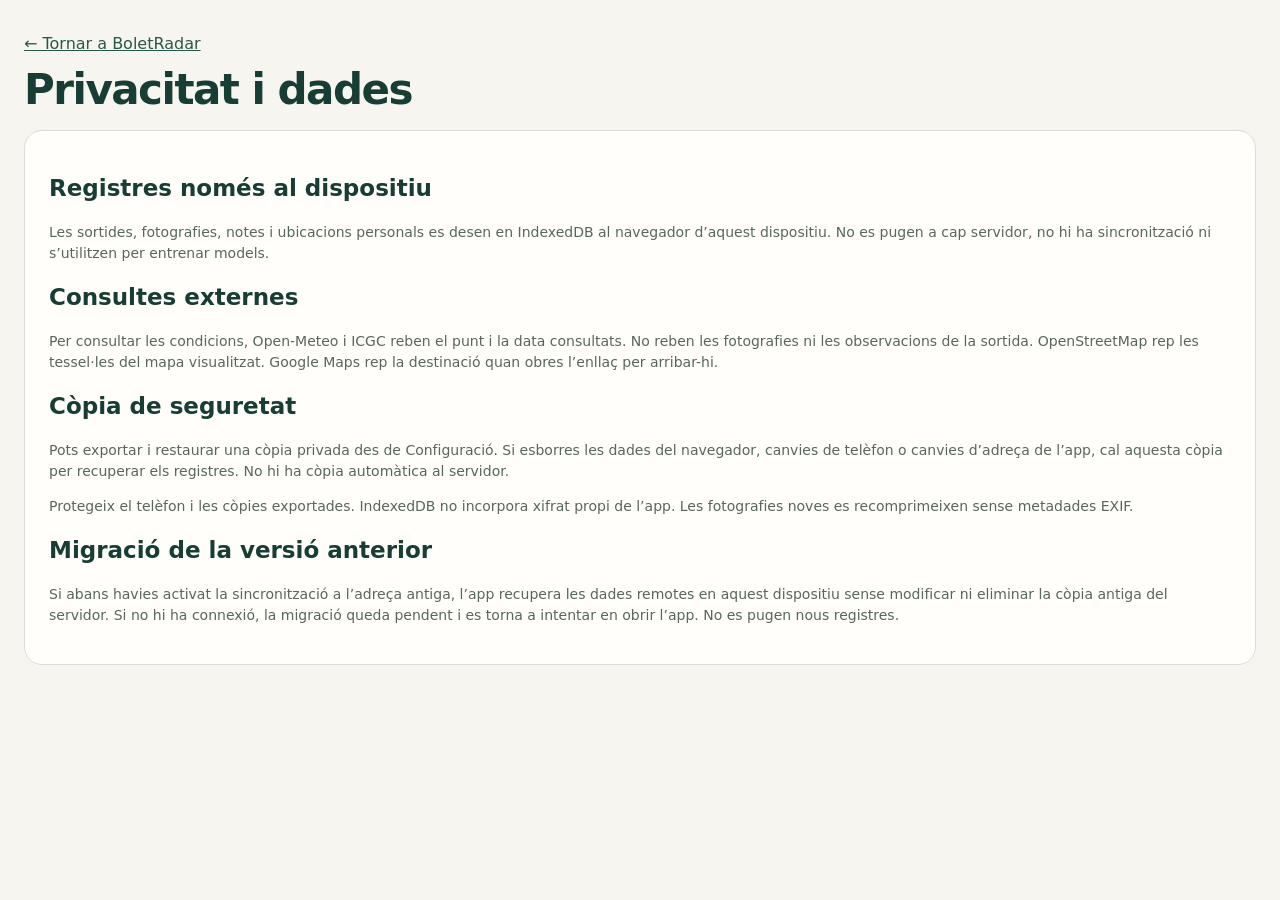
==== privacy.html @ 0cb2d66a "Publish installable BoletRadar with device-only records" ====
<!doctype html><html lang="ca"><head><meta charset="utf-8"><meta name="viewport" content="width=device-width,initial-scale=1"><title>Privacitat · BoletRadar</title><link rel="stylesheet" href="./styles.css"></head><body><main><a href="./">← Tornar a BoletRadar</a><h1>Privacitat i dades</h1><div class="card"><h2>Registres només al dispositiu</h2><p>Les sortides, fotografies, notes i ubicacions personals es desen en IndexedDB al navegador d’aquest dispositiu. No es pugen a cap servidor, no hi ha sincronització ni s’utilitzen per entrenar models.</p><h2>Consultes externes</h2><p>Per consultar les condicions, Open-Meteo i ICGC reben el punt i la data consultats. No reben les fotografies ni les observacions de la sortida. OpenStreetMap rep les tessel·les del mapa visualitzat. Google Maps rep la destinació quan obres l’enllaç per arribar-hi.</p><h2>Còpia de seguretat</h2><p>Pots exportar i restaurar una còpia privada des de Configuració. Si esborres les dades del navegador, canvies de telèfon o canvies d’adreça de l’app, cal aquesta còpia per recuperar els registres. No hi ha còpia automàtica al servidor.</p><p>Protegeix el telèfon i les còpies exportades. IndexedDB no incorpora xifrat propi de l’app. Les fotografies noves es recomprimeixen sense metadades EXIF.</p><h2>Migració de la versió anterior</h2><p>Si abans havies activat la sincronització a l’adreça antiga, l’app recupera les dades remotes en aquest dispositiu sense modificar ni eliminar la còpia antiga del servidor. Si no hi ha connexió, la migració queda pendent i es torna a intentar en obrir l’app. No es pugen nous registres.</p></div></main></body></html>
---- styles.css ----
:root{--bg:#f6f5ef;--surface:#fffefa;--ink:#183d34;--muted:#58665d;--line:#d9dfd5;--green:#285848;--accent:#ba5e32;--radius:18px}*{box-sizing:border-box}body{margin:0;background:var(--bg);color:var(--ink);font:16px/1.5 system-ui,sans-serif}header{display:flex;justify-content:space-between;align-items:center;padding:20px max(20px,calc((100vw - 1280px)/2));background:var(--ink);color:white;gap:12px}.brand{display:flex;align-items:center;gap:12px;color:inherit;text-decoration:none;font-size:23px;font-weight:750;letter-spacing:-.7px}.brand small{display:block;font-size:10px;letter-spacing:2px;font-weight:500;opacity:.8}.header-actions{display:flex;gap:12px;align-items:center}.badge{font-size:12px;border:1px solid currentColor;border-radius:30px;padding:6px 12px;white-space:nowrap}nav{display:flex;gap:6px;overflow:auto;padding:12px 20px;border-bottom:1px solid var(--line);background:var(--surface);position:sticky;top:0;z-index:800}nav button{white-space:nowrap;border:0;background:transparent;font-size:14px}nav button[aria-pressed=true]{background:var(--ink);color:white}button,input,select,textarea{font:inherit}button{padding:11px 17px;border:1px solid var(--line);border-radius:10px;background:var(--surface);color:var(--ink);cursor:pointer;min-height:44px}button.primary{background:var(--green);color:white;border-color:var(--green)}button.danger{color:#9b3127}button:disabled{opacity:.6;cursor:wait}button:hover{filter:brightness(.96)}button:focus-visible,a:focus-visible,input:focus-visible,select:focus-visible,textarea:focus-visible{outline:3px solid #ac6a32;outline-offset:3px}main{max-width:1280px;margin:auto;padding:32px 24px}h1{font-size:clamp(27px,4vw,42px);line-height:1.15;letter-spacing:-1.5px;margin:10px 0 16px}h2{font-size:23px;line-height:1.25}h3{margin-bottom:6px}p{color:var(--muted)}.eyebrow{font-size:11px;letter-spacing:2px;font-weight:750;color:var(--accent)}.section-heading{display:flex;align-items:center;justify-content:space-between;gap:20px;margin-bottom:22px}.toolbar{display:flex;flex-wrap:wrap;align-items:end;gap:12px;margin:20px 0}.toolbar label{flex:1;min-width:130px}label{display:flex;flex-direction:column;gap:6px;font-size:14px;font-weight:550}input,select,textarea{width:100%;border:1px solid var(--line);background:white;color:var(--ink);border-radius:9px;padding:11px;min-height:44px}textarea{resize:vertical}.map-layout{display:grid;grid-template-columns:minmax(0,1fr) 330px;gap:22px}#map{height:570px;border-radius:var(--radius);background:#e5e9df;border:1px solid var(--line);z-index:0}.card{background:var(--surface);padding:24px;border:1px solid var(--line);border-radius:var(--radius);min-width:0}.card p{font-size:14px}.cards{display:grid;grid-template-columns:repeat(auto-fit,minmax(min(100%,300px),1fr));gap:18px;margin:20px 0}.score{display:flex;align-items:baseline;gap:8px;font-size:44px;font-weight:750;color:var(--green)}.score small{font-size:13px;font-weight:400}.metrics{display:grid;grid-template-columns:1fr 1fr;gap:12px;margin:20px 0}.metrics div{border-top:1px solid var(--line);padding-top:10px}.metrics strong{display:block;font-size:20px}.metrics span,.subtle{font-size:12px;color:var(--muted)}.legend{display:flex;align-items:center;flex-wrap:wrap;gap:8px;margin-top:14px;font-size:12px}.swatch{width:18px;height:12px;border-radius:3px;display:inline-block}.low{background:#bd704b}.mid{background:#bea352}.high{background:#36785a}.missing{background:#87918a}.form-grid{display:grid;grid-template-columns:1fr 1fr;gap:16px}fieldset{margin:24px 0;border:1px solid var(--line);border-radius:12px;padding:18px}legend{font-weight:650}form>label,form>details{margin:20px 0}.check{display:flex;flex-direction:row;align-items:flex-start;font-weight:400}.check input{width:20px;min-height:20px;accent-color:var(--green);flex-shrink:0}.check{gap:12px}summary{cursor:pointer;padding:10px 0}details .form-grid{margin:14px 0}#photo-previews{display:flex;flex-wrap:wrap;gap:10px}#photo-previews img,.trip-photo{max-width:110px;height:90px;object-fit:cover;border-radius:8px}#notice{padding:12px 18px;background:#efe6d2;border-radius:10px;color:var(--ink)}.result-tag{font-size:13px;padding:5px 9px;border-radius:7px;background:#e8efe5;display:inline-block;margin:4px}.plot{width:100%;height:auto;max-height:240px}.plot text{font-size:12px;fill:var(--muted)}.trip-location{word-break:break-word}footer{max-width:1280px;margin:auto;padding:20px 24px 40px;font-size:12px;color:var(--muted)}a{color:var(--green)}dialog{max-width:540px;width:92vw;border:1px solid var(--line);border-radius:18px;padding:24px;color:var(--ink)}dialog::backdrop{background:#102e2abb}[hidden]{display:none!important}.leaflet-container{font-family:inherit}#ranking:empty:after{content:'Encara no hi ha zones analitzades per a aquesta data.'}#outings-list:empty:after{content:'El teu quadern encara és buit. Registra la primera sortida.'}@media(max-width:800px){.map-layout{grid-template-columns:1fr}#map{height:430px}.section-heading{display:block}.section-heading>.badge{display:inline-block;margin-bottom:12px}main{padding:24px 16px}.header-actions .badge{display:none}.brand{font-size:21px}header{padding:16px}.form-grid{grid-template-columns:1fr}.toolbar{gap:10px}.toolbar label{min-width:135px}.card{padding:20px}nav{padding:10px 12px}.score{font-size:36px}}

.destination{margin:18px 0;padding-top:12px;border-top:1px solid var(--line)}.coordinates{font-variant-numeric:tabular-nums;font-weight:650;color:var(--ink)}.map-link{display:inline-flex;align-items:center;justify-content:center;padding:11px 15px;min-height:44px;border:1px solid var(--line);border-radius:10px;text-decoration:none;font-size:14px}.map-link.primary{background:var(--green);color:white;border-color:var(--green)}.leaflet-popup-content .destination{border:0;margin:0}.leaflet-popup-content .toolbar{margin:12px 0}
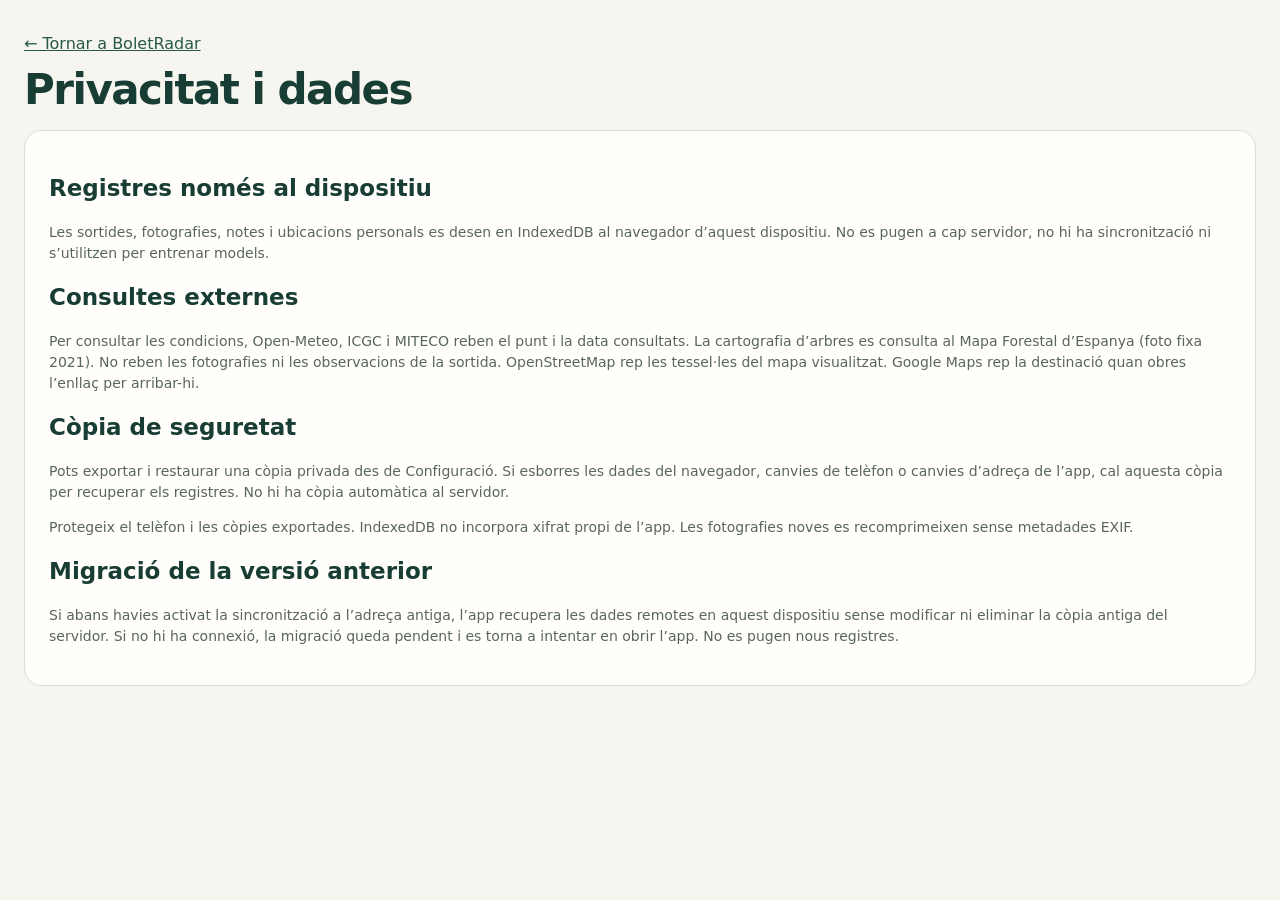
==== commit 4afd9033: "Identify mapped tree species and use host compatibility" ====
--- a/privacy.html
+++ b/privacy.html
@@ -1 +1 @@
-<!doctype html><html lang="ca"><head><meta charset="utf-8"><meta name="viewport" content="width=device-width,initial-scale=1"><title>Privacitat · BoletRadar</title><link rel="stylesheet" href="./styles.css"></head><body><main><a href="./">← Tornar a BoletRadar</a><h1>Privacitat i dades</h1><div class="card"><h2>Registres només al dispositiu</h2><p>Les sortides, fotografies, notes i ubicacions personals es desen en IndexedDB al navegador d’aquest dispositiu. No es pugen a cap servidor, no hi ha sincronització ni s’utilitzen per entrenar models.</p><h2>Consultes externes</h2><p>Per consultar les condicions, Open-Meteo i ICGC reben el punt i la data consultats. No reben les fotografies ni les observacions de la sortida. OpenStreetMap rep les tessel·les del mapa visualitzat. Google Maps rep la destinació quan obres l’enllaç per arribar-hi.</p><h2>Còpia de seguretat</h2><p>Pots exportar i restaurar una còpia privada des de Configuració. Si esborres les dades del navegador, canvies de telèfon o canvies d’adreça de l’app, cal aquesta còpia per recuperar els registres. No hi ha còpia automàtica al servidor.</p><p>Protegeix el telèfon i les còpies exportades. IndexedDB no incorpora xifrat propi de l’app. Les fotografies noves es recomprimeixen sense metadades EXIF.</p><h2>Migració de la versió anterior</h2><p>Si abans havies activat la sincronització a l’adreça antiga, l’app recupera les dades remotes en aquest dispositiu sense modificar ni eliminar la còpia antiga del servidor. Si no hi ha connexió, la migració queda pendent i es torna a intentar en obrir l’app. No es pugen nous registres.</p></div></main></body></html>+<!doctype html><html lang="ca"><head><meta charset="utf-8"><meta name="viewport" content="width=device-width,initial-scale=1"><title>Privacitat · BoletRadar</title><link rel="stylesheet" href="./styles.css"></head><body><main><a href="./">← Tornar a BoletRadar</a><h1>Privacitat i dades</h1><div class="card"><h2>Registres només al dispositiu</h2><p>Les sortides, fotografies, notes i ubicacions personals es desen en IndexedDB al navegador d’aquest dispositiu. No es pugen a cap servidor, no hi ha sincronització ni s’utilitzen per entrenar models.</p><h2>Consultes externes</h2><p>Per consultar les condicions, Open-Meteo, ICGC i MITECO reben el punt i la data consultats. La cartografia d’arbres es consulta al Mapa Forestal d’Espanya (foto fixa 2021). No reben les fotografies ni les observacions de la sortida. OpenStreetMap rep les tessel·les del mapa visualitzat. Google Maps rep la destinació quan obres l’enllaç per arribar-hi.</p><h2>Còpia de seguretat</h2><p>Pots exportar i restaurar una còpia privada des de Configuració. Si esborres les dades del navegador, canvies de telèfon o canvies d’adreça de l’app, cal aquesta còpia per recuperar els registres. No hi ha còpia automàtica al servidor.</p><p>Protegeix el telèfon i les còpies exportades. IndexedDB no incorpora xifrat propi de l’app. Les fotografies noves es recomprimeixen sense metadades EXIF.</p><h2>Migració de la versió anterior</h2><p>Si abans havies activat la sincronització a l’adreça antiga, l’app recupera les dades remotes en aquest dispositiu sense modificar ni eliminar la còpia antiga del servidor. Si no hi ha connexió, la migració queda pendent i es torna a intentar en obrir l’app. No es pugen nous registres.</p></div></main></body></html>
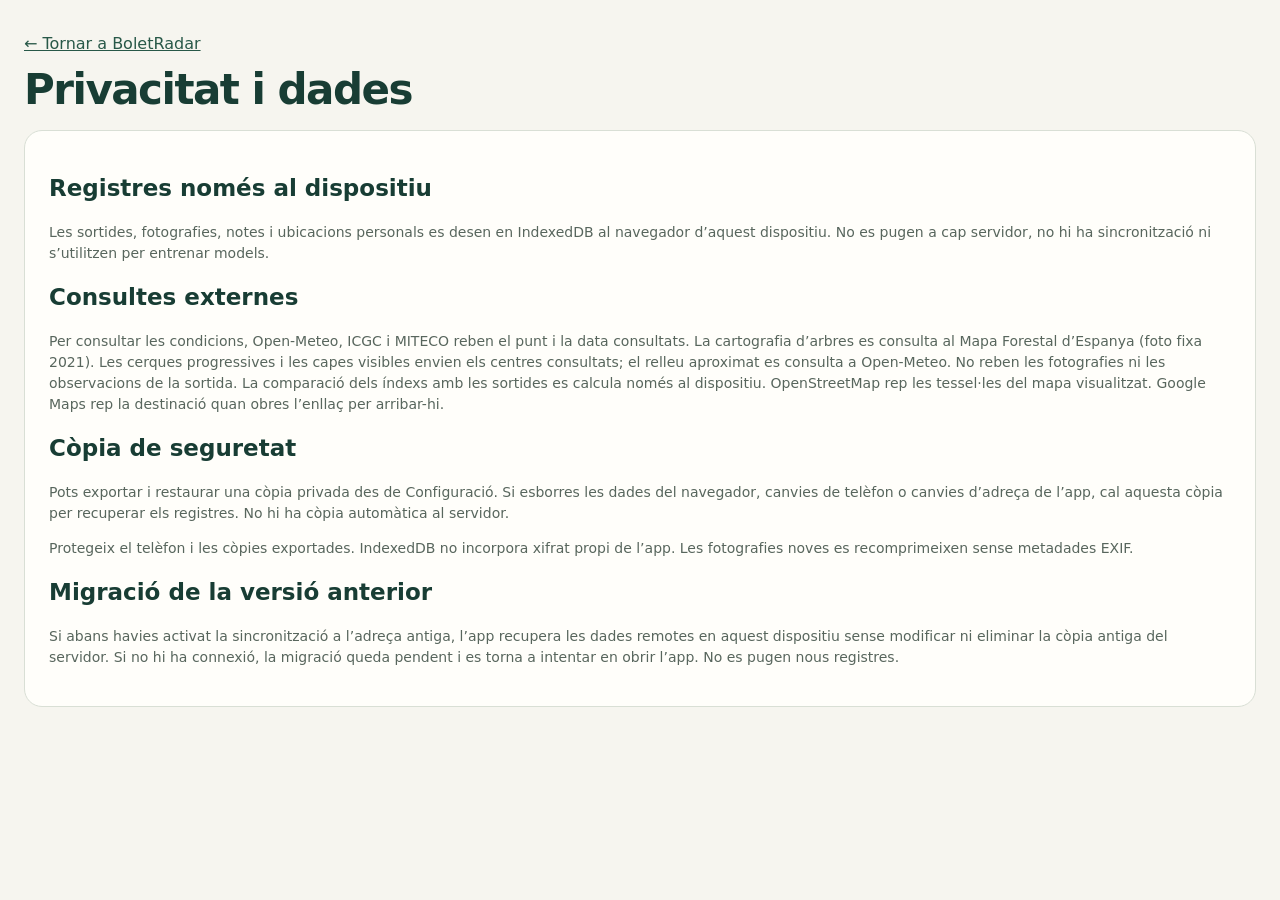
==== commit 95b08bcf: "Publish area exploration, configurable search and model comparison" ====
--- a/privacy.html
+++ b/privacy.html
@@ -1 +1 @@
-<!doctype html><html lang="ca"><head><meta charset="utf-8"><meta name="viewport" content="width=device-width,initial-scale=1"><title>Privacitat · BoletRadar</title><link rel="stylesheet" href="./styles.css"></head><body><main><a href="./">← Tornar a BoletRadar</a><h1>Privacitat i dades</h1><div class="card"><h2>Registres només al dispositiu</h2><p>Les sortides, fotografies, notes i ubicacions personals es desen en IndexedDB al navegador d’aquest dispositiu. No es pugen a cap servidor, no hi ha sincronització ni s’utilitzen per entrenar models.</p><h2>Consultes externes</h2><p>Per consultar les condicions, Open-Meteo, ICGC i MITECO reben el punt i la data consultats. La cartografia d’arbres es consulta al Mapa Forestal d’Espanya (foto fixa 2021). No reben les fotografies ni les observacions de la sortida. OpenStreetMap rep les tessel·les del mapa visualitzat. Google Maps rep la destinació quan obres l’enllaç per arribar-hi.</p><h2>Còpia de seguretat</h2><p>Pots exportar i restaurar una còpia privada des de Configuració. Si esborres les dades del navegador, canvies de telèfon o canvies d’adreça de l’app, cal aquesta còpia per recuperar els registres. No hi ha còpia automàtica al servidor.</p><p>Protegeix el telèfon i les còpies exportades. IndexedDB no incorpora xifrat propi de l’app. Les fotografies noves es recomprimeixen sense metadades EXIF.</p><h2>Migració de la versió anterior</h2><p>Si abans havies activat la sincronització a l’adreça antiga, l’app recupera les dades remotes en aquest dispositiu sense modificar ni eliminar la còpia antiga del servidor. Si no hi ha connexió, la migració queda pendent i es torna a intentar en obrir l’app. No es pugen nous registres.</p></div></main></body></html>+<!doctype html><html lang="ca"><head><meta charset="utf-8"><meta name="viewport" content="width=device-width,initial-scale=1"><title>Privacitat · BoletRadar</title><link rel="stylesheet" href="./styles.css"></head><body><main><a href="./">← Tornar a BoletRadar</a><h1>Privacitat i dades</h1><div class="card"><h2>Registres només al dispositiu</h2><p>Les sortides, fotografies, notes i ubicacions personals es desen en IndexedDB al navegador d’aquest dispositiu. No es pugen a cap servidor, no hi ha sincronització ni s’utilitzen per entrenar models.</p><h2>Consultes externes</h2><p>Per consultar les condicions, Open-Meteo, ICGC i MITECO reben el punt i la data consultats. La cartografia d’arbres es consulta al Mapa Forestal d’Espanya (foto fixa 2021). Les cerques progressives i les capes visibles envien els centres consultats; el relleu aproximat es consulta a Open-Meteo. No reben les fotografies ni les observacions de la sortida. La comparació dels índexs amb les sortides es calcula només al dispositiu. OpenStreetMap rep les tessel·les del mapa visualitzat. Google Maps rep la destinació quan obres l’enllaç per arribar-hi.</p><h2>Còpia de seguretat</h2><p>Pots exportar i restaurar una còpia privada des de Configuració. Si esborres les dades del navegador, canvies de telèfon o canvies d’adreça de l’app, cal aquesta còpia per recuperar els registres. No hi ha còpia automàtica al servidor.</p><p>Protegeix el telèfon i les còpies exportades. IndexedDB no incorpora xifrat propi de l’app. Les fotografies noves es recomprimeixen sense metadades EXIF.</p><h2>Migració de la versió anterior</h2><p>Si abans havies activat la sincronització a l’adreça antiga, l’app recupera les dades remotes en aquest dispositiu sense modificar ni eliminar la còpia antiga del servidor. Si no hi ha connexió, la migració queda pendent i es torna a intentar en obrir l’app. No es pugen nous registres.</p></div></main></body></html>
--- a/styles.css
+++ b/styles.css
@@ -1,3 +1,13 @@
 :root{--bg:#f6f5ef;--surface:#fffefa;--ink:#183d34;--muted:#58665d;--line:#d9dfd5;--green:#285848;--accent:#ba5e32;--radius:18px}*{box-sizing:border-box}body{margin:0;background:var(--bg);color:var(--ink);font:16px/1.5 system-ui,sans-serif}header{display:flex;justify-content:space-between;align-items:center;padding:20px max(20px,calc((100vw - 1280px)/2));background:var(--ink);color:white;gap:12px}.brand{display:flex;align-items:center;gap:12px;color:inherit;text-decoration:none;font-size:23px;font-weight:750;letter-spacing:-.7px}.brand small{display:block;font-size:10px;letter-spacing:2px;font-weight:500;opacity:.8}.header-actions{display:flex;gap:12px;align-items:center}.badge{font-size:12px;border:1px solid currentColor;border-radius:30px;padding:6px 12px;white-space:nowrap}nav{display:flex;gap:6px;overflow:auto;padding:12px 20px;border-bottom:1px solid var(--line);background:var(--surface);position:sticky;top:0;z-index:800}nav button{white-space:nowrap;border:0;background:transparent;font-size:14px}nav button[aria-pressed=true]{background:var(--ink);color:white}button,input,select,textarea{font:inherit}button{padding:11px 17px;border:1px solid var(--line);border-radius:10px;background:var(--surface);color:var(--ink);cursor:pointer;min-height:44px}button.primary{background:var(--green);color:white;border-color:var(--green)}button.danger{color:#9b3127}button:disabled{opacity:.6;cursor:wait}button:hover{filter:brightness(.96)}button:focus-visible,a:focus-visible,input:focus-visible,select:focus-visible,textarea:focus-visible{outline:3px solid #ac6a32;outline-offset:3px}main{max-width:1280px;margin:auto;padding:32px 24px}h1{font-size:clamp(27px,4vw,42px);line-height:1.15;letter-spacing:-1.5px;margin:10px 0 16px}h2{font-size:23px;line-height:1.25}h3{margin-bottom:6px}p{color:var(--muted)}.eyebrow{font-size:11px;letter-spacing:2px;font-weight:750;color:var(--accent)}.section-heading{display:flex;align-items:center;justify-content:space-between;gap:20px;margin-bottom:22px}.toolbar{display:flex;flex-wrap:wrap;align-items:end;gap:12px;margin:20px 0}.toolbar label{flex:1;min-width:130px}label{display:flex;flex-direction:column;gap:6px;font-size:14px;font-weight:550}input,select,textarea{width:100%;border:1px solid var(--line);background:white;color:var(--ink);border-radius:9px;padding:11px;min-height:44px}textarea{resize:vertical}.map-layout{display:grid;grid-template-columns:minmax(0,1fr) 330px;gap:22px}#map{height:570px;border-radius:var(--radius);background:#e5e9df;border:1px solid var(--line);z-index:0}.card{background:var(--surface);padding:24px;border:1px solid var(--line);border-radius:var(--radius);min-width:0}.card p{font-size:14px}.cards{display:grid;grid-template-columns:repeat(auto-fit,minmax(min(100%,300px),1fr));gap:18px;margin:20px 0}.score{display:flex;align-items:baseline;gap:8px;font-size:44px;font-weight:750;color:var(--green)}.score small{font-size:13px;font-weight:400}.metrics{display:grid;grid-template-columns:1fr 1fr;gap:12px;margin:20px 0}.metrics div{border-top:1px solid var(--line);padding-top:10px}.metrics strong{display:block;font-size:20px}.metrics span,.subtle{font-size:12px;color:var(--muted)}.legend{display:flex;align-items:center;flex-wrap:wrap;gap:8px;margin-top:14px;font-size:12px}.swatch{width:18px;height:12px;border-radius:3px;display:inline-block}.low{background:#bd704b}.mid{background:#bea352}.high{background:#36785a}.missing{background:#87918a}.form-grid{display:grid;grid-template-columns:1fr 1fr;gap:16px}fieldset{margin:24px 0;border:1px solid var(--line);border-radius:12px;padding:18px}legend{font-weight:650}form>label,form>details{margin:20px 0}.check{display:flex;flex-direction:row;align-items:flex-start;font-weight:400}.check input{width:20px;min-height:20px;accent-color:var(--green);flex-shrink:0}.check{gap:12px}summary{cursor:pointer;padding:10px 0}details .form-grid{margin:14px 0}#photo-previews{display:flex;flex-wrap:wrap;gap:10px}#photo-previews img,.trip-photo{max-width:110px;height:90px;object-fit:cover;border-radius:8px}#notice{padding:12px 18px;background:#efe6d2;border-radius:10px;color:var(--ink)}.result-tag{font-size:13px;padding:5px 9px;border-radius:7px;background:#e8efe5;display:inline-block;margin:4px}.plot{width:100%;height:auto;max-height:240px}.plot text{font-size:12px;fill:var(--muted)}.trip-location{word-break:break-word}footer{max-width:1280px;margin:auto;padding:20px 24px 40px;font-size:12px;color:var(--muted)}a{color:var(--green)}dialog{max-width:540px;width:92vw;border:1px solid var(--line);border-radius:18px;padding:24px;color:var(--ink)}dialog::backdrop{background:#102e2abb}[hidden]{display:none!important}.leaflet-container{font-family:inherit}#ranking:empty:after{content:'Encara no hi ha zones analitzades per a aquesta data.'}#outings-list:empty:after{content:'El teu quadern encara és buit. Registra la primera sortida.'}@media(max-width:800px){.map-layout{grid-template-columns:1fr}#map{height:430px}.section-heading{display:block}.section-heading>.badge{display:inline-block;margin-bottom:12px}main{padding:24px 16px}.header-actions .badge{display:none}.brand{font-size:21px}header{padding:16px}.form-grid{grid-template-columns:1fr}.toolbar{gap:10px}.toolbar label{min-width:135px}.card{padding:20px}nav{padding:10px 12px}.score{font-size:36px}}
 
 .destination{margin:18px 0;padding-top:12px;border-top:1px solid var(--line)}.coordinates{font-variant-numeric:tabular-nums;font-weight:650;color:var(--ink)}.map-link{display:inline-flex;align-items:center;justify-content:center;padding:11px 15px;min-height:44px;border:1px solid var(--line);border-radius:10px;text-decoration:none;font-size:14px}.map-link.primary{background:var(--green);color:white;border-color:var(--green)}.leaflet-popup-content .destination{border:0;margin:0}.leaflet-popup-content .toolbar{margin:12px 0}
+
+.map-variable-legend{pointer-events:none;max-width:235px;padding:10px 12px;border-radius:10px;background:rgba(255,254,250,.96);box-shadow:0 1px 5px #0003;color:var(--ink);font-size:11px;line-height:1.35}.map-variable-legend strong{font-size:12px}.map-variable-legend small{display:block;margin-top:5px;color:var(--muted)}.variable-scale{display:flex;flex-wrap:wrap;gap:5px 9px;margin-top:6px}.variable-scale span{display:inline-flex;align-items:center;gap:4px}.variable-scale i{display:inline-block;width:12px;height:9px;border-radius:2px}.variable-popup>strong{font-size:17px}.variable-popup p{font-size:12px}.leaflet-control-layers-expanded{max-width:280px}.leaflet-control-layers-base,.leaflet-control-layers-overlays{max-height:260px;overflow-y:auto}.leaflet-control-layers label{display:block;padding:4px 2px;font-size:12px;font-weight:400}.leaflet-control-layers input{width:auto;min-height:0;padding:0}.leaflet-control-layers-selector{margin-right:6px}.leaflet-control-layers label span{display:inline}.leaflet-popup-content .variable-popup .destination p{font-size:11px}@media(max-width:800px){.map-variable-legend{pointer-events:none;max-width:200px;font-size:10px}.leaflet-control-layers-expanded{max-width:245px}.leaflet-control-layers-base,.leaflet-control-layers-overlays{max-height:230px}}
+
+#map{scroll-margin-top:80px;scroll-margin-bottom:24px}@supports(overflow:clip){#map{overflow:clip}}
+
+#close-map-layers{display:block;width:100%;margin-top:8px;font-size:12px;touch-action:manipulation}
+
+.variable-layers-panel{width:230px;max-width:calc(100vw - 80px);padding:4px}.variable-layers-panel select{font-size:13px;width:100%;min-height:44px;margin-bottom:8px}.variable-layers-panel .variable-cover-check{display:flex;align-items:flex-start;gap:8px;line-height:1.4}.variable-cover-check input{flex-shrink:0;width:18px;height:18px;margin:2px 0}.variable-layer-control .leaflet-control-layers-toggle{border:0;min-height:48px;padding:0;touch-action:manipulation}
+
+.data-quality{display:flex;flex-direction:column;gap:4px;padding:12px;border:1px solid var(--line);border-radius:10px;font-size:12px;background:#f0f3eb;margin:12px 0}.data-quality strong{font-size:14px}.temporal-check{max-width:240px;font-size:13px}.temporal-check input{margin-top:4px}.variable-layers-panel input[type=range]{width:100%;min-height:30px;margin:4px 0 10px;accent-color:var(--green)}#load-map-area{width:100%;font-size:12px;margin-bottom:8px}.variable-layers-panel{max-height:310px;overflow-y:auto}button:disabled{opacity:.6;cursor:wait}
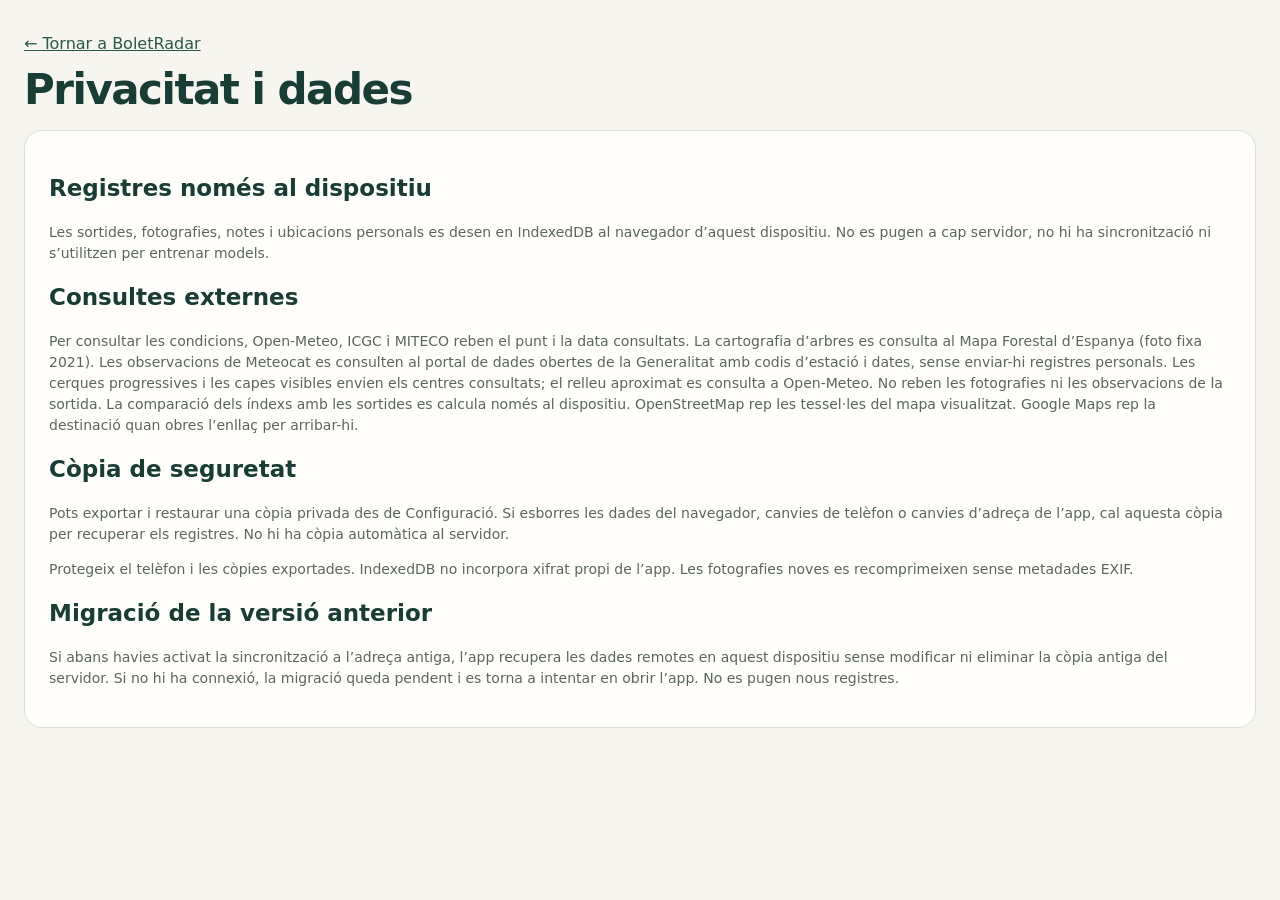
==== commit c2f0a04f: "Publish Meteocat observations and measured estimated forecast labels" ====
--- a/privacy.html
+++ b/privacy.html
@@ -1 +1 @@
-<!doctype html><html lang="ca"><head><meta charset="utf-8"><meta name="viewport" content="width=device-width,initial-scale=1"><title>Privacitat · BoletRadar</title><link rel="stylesheet" href="./styles.css"></head><body><main><a href="./">← Tornar a BoletRadar</a><h1>Privacitat i dades</h1><div class="card"><h2>Registres només al dispositiu</h2><p>Les sortides, fotografies, notes i ubicacions personals es desen en IndexedDB al navegador d’aquest dispositiu. No es pugen a cap servidor, no hi ha sincronització ni s’utilitzen per entrenar models.</p><h2>Consultes externes</h2><p>Per consultar les condicions, Open-Meteo, ICGC i MITECO reben el punt i la data consultats. La cartografia d’arbres es consulta al Mapa Forestal d’Espanya (foto fixa 2021). Les cerques progressives i les capes visibles envien els centres consultats; el relleu aproximat es consulta a Open-Meteo. No reben les fotografies ni les observacions de la sortida. La comparació dels índexs amb les sortides es calcula només al dispositiu. OpenStreetMap rep les tessel·les del mapa visualitzat. Google Maps rep la destinació quan obres l’enllaç per arribar-hi.</p><h2>Còpia de seguretat</h2><p>Pots exportar i restaurar una còpia privada des de Configuració. Si esborres les dades del navegador, canvies de telèfon o canvies d’adreça de l’app, cal aquesta còpia per recuperar els registres. No hi ha còpia automàtica al servidor.</p><p>Protegeix el telèfon i les còpies exportades. IndexedDB no incorpora xifrat propi de l’app. Les fotografies noves es recomprimeixen sense metadades EXIF.</p><h2>Migració de la versió anterior</h2><p>Si abans havies activat la sincronització a l’adreça antiga, l’app recupera les dades remotes en aquest dispositiu sense modificar ni eliminar la còpia antiga del servidor. Si no hi ha connexió, la migració queda pendent i es torna a intentar en obrir l’app. No es pugen nous registres.</p></div></main></body></html>+<!doctype html><html lang="ca"><head><meta charset="utf-8"><meta name="viewport" content="width=device-width,initial-scale=1"><title>Privacitat · BoletRadar</title><link rel="stylesheet" href="./styles.css"></head><body><main><a href="./">← Tornar a BoletRadar</a><h1>Privacitat i dades</h1><div class="card"><h2>Registres només al dispositiu</h2><p>Les sortides, fotografies, notes i ubicacions personals es desen en IndexedDB al navegador d’aquest dispositiu. No es pugen a cap servidor, no hi ha sincronització ni s’utilitzen per entrenar models.</p><h2>Consultes externes</h2><p>Per consultar les condicions, Open-Meteo, ICGC i MITECO reben el punt i la data consultats. La cartografia d’arbres es consulta al Mapa Forestal d’Espanya (foto fixa 2021). Les observacions de Meteocat es consulten al portal de dades obertes de la Generalitat amb codis d’estació i dates, sense enviar-hi registres personals. Les cerques progressives i les capes visibles envien els centres consultats; el relleu aproximat es consulta a Open-Meteo. No reben les fotografies ni les observacions de la sortida. La comparació dels índexs amb les sortides es calcula només al dispositiu. OpenStreetMap rep les tessel·les del mapa visualitzat. Google Maps rep la destinació quan obres l’enllaç per arribar-hi.</p><h2>Còpia de seguretat</h2><p>Pots exportar i restaurar una còpia privada des de Configuració. Si esborres les dades del navegador, canvies de telèfon o canvies d’adreça de l’app, cal aquesta còpia per recuperar els registres. No hi ha còpia automàtica al servidor.</p><p>Protegeix el telèfon i les còpies exportades. IndexedDB no incorpora xifrat propi de l’app. Les fotografies noves es recomprimeixen sense metadades EXIF.</p><h2>Migració de la versió anterior</h2><p>Si abans havies activat la sincronització a l’adreça antiga, l’app recupera les dades remotes en aquest dispositiu sense modificar ni eliminar la còpia antiga del servidor. Si no hi ha connexió, la migració queda pendent i es torna a intentar en obrir l’app. No es pugen nous registres.</p></div></main></body></html>
--- a/styles.css
+++ b/styles.css
@@ -11,3 +11,5 @@
 .variable-layers-panel{width:230px;max-width:calc(100vw - 80px);padding:4px}.variable-layers-panel select{font-size:13px;width:100%;min-height:44px;margin-bottom:8px}.variable-layers-panel .variable-cover-check{display:flex;align-items:flex-start;gap:8px;line-height:1.4}.variable-cover-check input{flex-shrink:0;width:18px;height:18px;margin:2px 0}.variable-layer-control .leaflet-control-layers-toggle{border:0;min-height:48px;padding:0;touch-action:manipulation}
 
 .data-quality{display:flex;flex-direction:column;gap:4px;padding:12px;border:1px solid var(--line);border-radius:10px;font-size:12px;background:#f0f3eb;margin:12px 0}.data-quality strong{font-size:14px}.temporal-check{max-width:240px;font-size:13px}.temporal-check input{margin-top:4px}.variable-layers-panel input[type=range]{width:100%;min-height:30px;margin:4px 0 10px;accent-color:var(--green)}#load-map-area{width:100%;font-size:12px;margin-bottom:8px}.variable-layers-panel{max-height:310px;overflow-y:auto}button:disabled{opacity:.6;cursor:wait}
+
+.weather-origin{display:block;font-size:11px;color:var(--muted);margin-top:3px}.weather-origin.observed{color:#286746}.weather-origin.mixed{color:#856423}.weather-origin.forecast{color:#9c542c}.weather-evidence{display:flex;flex-direction:column;gap:5px;border-left:3px solid var(--green);padding:10px 12px;font-size:12px;background:#f0f3eb;margin:12px 0}
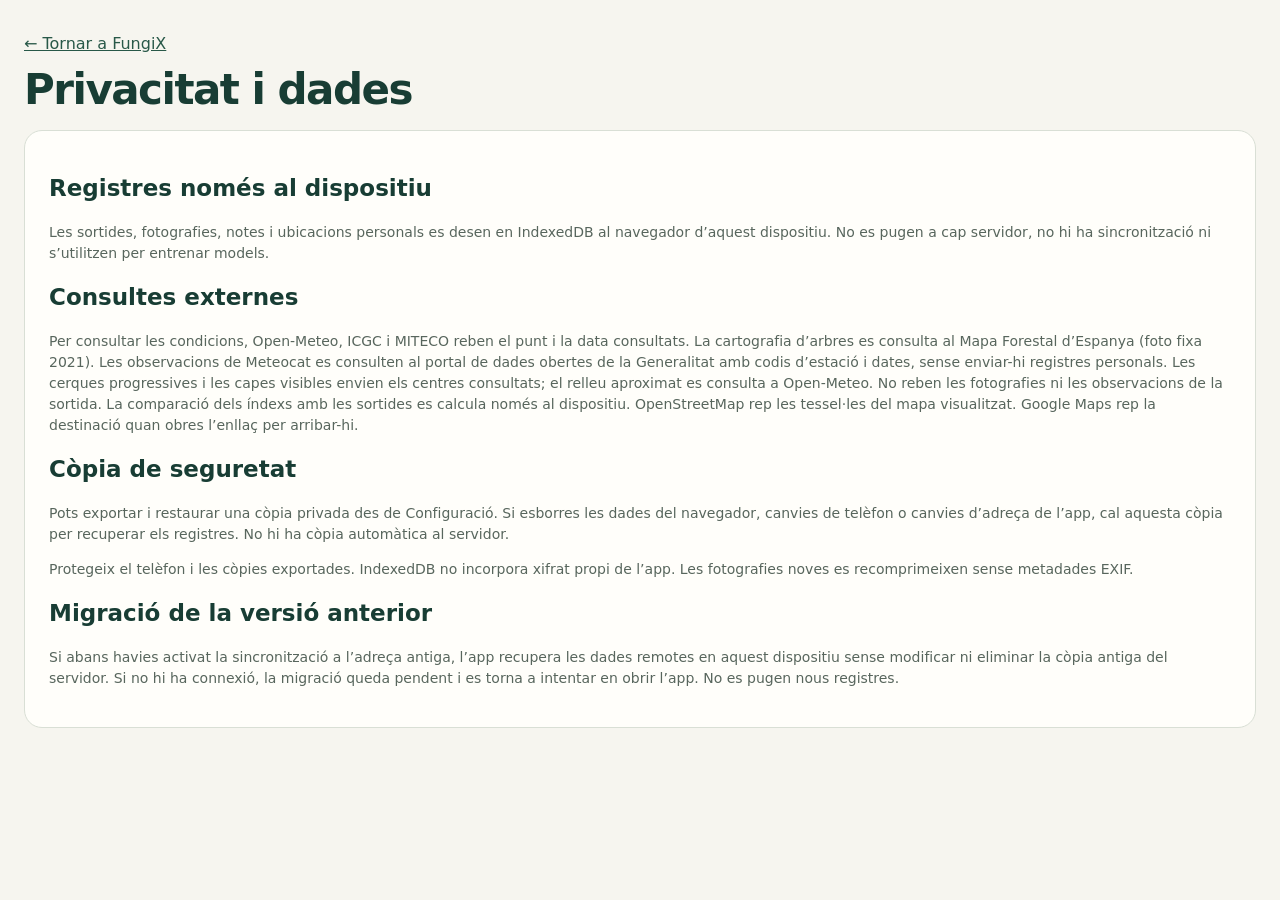
==== commit b6bebbd2: "Publish FungiX app name" ====
--- a/privacy.html
+++ b/privacy.html
@@ -1 +1 @@
-<!doctype html><html lang="ca"><head><meta charset="utf-8"><meta name="viewport" content="width=device-width,initial-scale=1"><title>Privacitat · BoletRadar</title><link rel="stylesheet" href="./styles.css"></head><body><main><a href="./">← Tornar a BoletRadar</a><h1>Privacitat i dades</h1><div class="card"><h2>Registres només al dispositiu</h2><p>Les sortides, fotografies, notes i ubicacions personals es desen en IndexedDB al navegador d’aquest dispositiu. No es pugen a cap servidor, no hi ha sincronització ni s’utilitzen per entrenar models.</p><h2>Consultes externes</h2><p>Per consultar les condicions, Open-Meteo, ICGC i MITECO reben el punt i la data consultats. La cartografia d’arbres es consulta al Mapa Forestal d’Espanya (foto fixa 2021). Les observacions de Meteocat es consulten al portal de dades obertes de la Generalitat amb codis d’estació i dates, sense enviar-hi registres personals. Les cerques progressives i les capes visibles envien els centres consultats; el relleu aproximat es consulta a Open-Meteo. No reben les fotografies ni les observacions de la sortida. La comparació dels índexs amb les sortides es calcula només al dispositiu. OpenStreetMap rep les tessel·les del mapa visualitzat. Google Maps rep la destinació quan obres l’enllaç per arribar-hi.</p><h2>Còpia de seguretat</h2><p>Pots exportar i restaurar una còpia privada des de Configuració. Si esborres les dades del navegador, canvies de telèfon o canvies d’adreça de l’app, cal aquesta còpia per recuperar els registres. No hi ha còpia automàtica al servidor.</p><p>Protegeix el telèfon i les còpies exportades. IndexedDB no incorpora xifrat propi de l’app. Les fotografies noves es recomprimeixen sense metadades EXIF.</p><h2>Migració de la versió anterior</h2><p>Si abans havies activat la sincronització a l’adreça antiga, l’app recupera les dades remotes en aquest dispositiu sense modificar ni eliminar la còpia antiga del servidor. Si no hi ha connexió, la migració queda pendent i es torna a intentar en obrir l’app. No es pugen nous registres.</p></div></main></body></html>+<!doctype html><html lang="ca"><head><meta charset="utf-8"><meta name="viewport" content="width=device-width,initial-scale=1"><title>Privacitat · FungiX</title><link rel="stylesheet" href="./styles.css"></head><body><main><a href="./">← Tornar a FungiX</a><h1>Privacitat i dades</h1><div class="card"><h2>Registres només al dispositiu</h2><p>Les sortides, fotografies, notes i ubicacions personals es desen en IndexedDB al navegador d’aquest dispositiu. No es pugen a cap servidor, no hi ha sincronització ni s’utilitzen per entrenar models.</p><h2>Consultes externes</h2><p>Per consultar les condicions, Open-Meteo, ICGC i MITECO reben el punt i la data consultats. La cartografia d’arbres es consulta al Mapa Forestal d’Espanya (foto fixa 2021). Les observacions de Meteocat es consulten al portal de dades obertes de la Generalitat amb codis d’estació i dates, sense enviar-hi registres personals. Les cerques progressives i les capes visibles envien els centres consultats; el relleu aproximat es consulta a Open-Meteo. No reben les fotografies ni les observacions de la sortida. La comparació dels índexs amb les sortides es calcula només al dispositiu. OpenStreetMap rep les tessel·les del mapa visualitzat. Google Maps rep la destinació quan obres l’enllaç per arribar-hi.</p><h2>Còpia de seguretat</h2><p>Pots exportar i restaurar una còpia privada des de Configuració. Si esborres les dades del navegador, canvies de telèfon o canvies d’adreça de l’app, cal aquesta còpia per recuperar els registres. No hi ha còpia automàtica al servidor.</p><p>Protegeix el telèfon i les còpies exportades. IndexedDB no incorpora xifrat propi de l’app. Les fotografies noves es recomprimeixen sense metadades EXIF.</p><h2>Migració de la versió anterior</h2><p>Si abans havies activat la sincronització a l’adreça antiga, l’app recupera les dades remotes en aquest dispositiu sense modificar ni eliminar la còpia antiga del servidor. Si no hi ha connexió, la migració queda pendent i es torna a intentar en obrir l’app. No es pugen nous registres.</p></div></main></body></html>
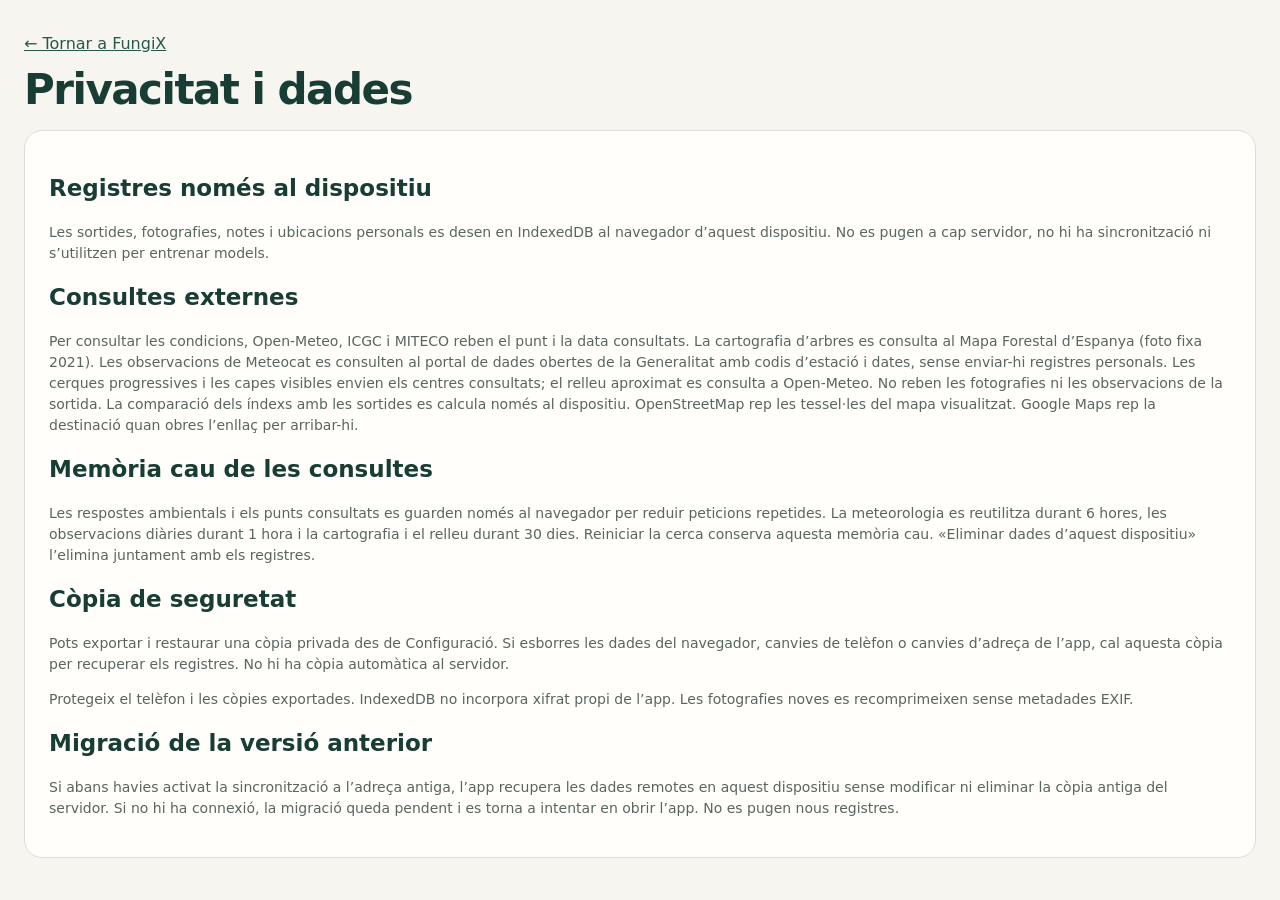
==== commit 572ff343: "Reuse environmental data and pause requests on HTTP 429" ====
--- a/privacy.html
+++ b/privacy.html
@@ -1 +1 @@
-<!doctype html><html lang="ca"><head><meta charset="utf-8"><meta name="viewport" content="width=device-width,initial-scale=1"><title>Privacitat · FungiX</title><link rel="stylesheet" href="./styles.css"></head><body><main><a href="./">← Tornar a FungiX</a><h1>Privacitat i dades</h1><div class="card"><h2>Registres només al dispositiu</h2><p>Les sortides, fotografies, notes i ubicacions personals es desen en IndexedDB al navegador d’aquest dispositiu. No es pugen a cap servidor, no hi ha sincronització ni s’utilitzen per entrenar models.</p><h2>Consultes externes</h2><p>Per consultar les condicions, Open-Meteo, ICGC i MITECO reben el punt i la data consultats. La cartografia d’arbres es consulta al Mapa Forestal d’Espanya (foto fixa 2021). Les observacions de Meteocat es consulten al portal de dades obertes de la Generalitat amb codis d’estació i dates, sense enviar-hi registres personals. Les cerques progressives i les capes visibles envien els centres consultats; el relleu aproximat es consulta a Open-Meteo. No reben les fotografies ni les observacions de la sortida. La comparació dels índexs amb les sortides es calcula només al dispositiu. OpenStreetMap rep les tessel·les del mapa visualitzat. Google Maps rep la destinació quan obres l’enllaç per arribar-hi.</p><h2>Còpia de seguretat</h2><p>Pots exportar i restaurar una còpia privada des de Configuració. Si esborres les dades del navegador, canvies de telèfon o canvies d’adreça de l’app, cal aquesta còpia per recuperar els registres. No hi ha còpia automàtica al servidor.</p><p>Protegeix el telèfon i les còpies exportades. IndexedDB no incorpora xifrat propi de l’app. Les fotografies noves es recomprimeixen sense metadades EXIF.</p><h2>Migració de la versió anterior</h2><p>Si abans havies activat la sincronització a l’adreça antiga, l’app recupera les dades remotes en aquest dispositiu sense modificar ni eliminar la còpia antiga del servidor. Si no hi ha connexió, la migració queda pendent i es torna a intentar en obrir l’app. No es pugen nous registres.</p></div></main></body></html>+<!doctype html><html lang="ca"><head><meta charset="utf-8"><meta name="viewport" content="width=device-width,initial-scale=1"><title>Privacitat · FungiX</title><link rel="stylesheet" href="./styles.css"></head><body><main><a href="./">← Tornar a FungiX</a><h1>Privacitat i dades</h1><div class="card"><h2>Registres només al dispositiu</h2><p>Les sortides, fotografies, notes i ubicacions personals es desen en IndexedDB al navegador d’aquest dispositiu. No es pugen a cap servidor, no hi ha sincronització ni s’utilitzen per entrenar models.</p><h2>Consultes externes</h2><p>Per consultar les condicions, Open-Meteo, ICGC i MITECO reben el punt i la data consultats. La cartografia d’arbres es consulta al Mapa Forestal d’Espanya (foto fixa 2021). Les observacions de Meteocat es consulten al portal de dades obertes de la Generalitat amb codis d’estació i dates, sense enviar-hi registres personals. Les cerques progressives i les capes visibles envien els centres consultats; el relleu aproximat es consulta a Open-Meteo. No reben les fotografies ni les observacions de la sortida. La comparació dels índexs amb les sortides es calcula només al dispositiu. OpenStreetMap rep les tessel·les del mapa visualitzat. Google Maps rep la destinació quan obres l’enllaç per arribar-hi.</p><h2>Memòria cau de les consultes</h2><p>Les respostes ambientals i els punts consultats es guarden només al navegador per reduir peticions repetides. La meteorologia es reutilitza durant 6 hores, les observacions diàries durant 1 hora i la cartografia i el relleu durant 30 dies. Reiniciar la cerca conserva aquesta memòria cau. «Eliminar dades d’aquest dispositiu» l’elimina juntament amb els registres.</p><h2>Còpia de seguretat</h2><p>Pots exportar i restaurar una còpia privada des de Configuració. Si esborres les dades del navegador, canvies de telèfon o canvies d’adreça de l’app, cal aquesta còpia per recuperar els registres. No hi ha còpia automàtica al servidor.</p><p>Protegeix el telèfon i les còpies exportades. IndexedDB no incorpora xifrat propi de l’app. Les fotografies noves es recomprimeixen sense metadades EXIF.</p><h2>Migració de la versió anterior</h2><p>Si abans havies activat la sincronització a l’adreça antiga, l’app recupera les dades remotes en aquest dispositiu sense modificar ni eliminar la còpia antiga del servidor. Si no hi ha connexió, la migració queda pendent i es torna a intentar en obrir l’app. No es pugen nous registres.</p></div></main></body></html>
--- a/styles.css
+++ b/styles.css
@@ -13,3 +13,5 @@
 .data-quality{display:flex;flex-direction:column;gap:4px;padding:12px;border:1px solid var(--line);border-radius:10px;font-size:12px;background:#f0f3eb;margin:12px 0}.data-quality strong{font-size:14px}.temporal-check{max-width:240px;font-size:13px}.temporal-check input{margin-top:4px}.variable-layers-panel input[type=range]{width:100%;min-height:30px;margin:4px 0 10px;accent-color:var(--green)}#load-map-area{width:100%;font-size:12px;margin-bottom:8px}.variable-layers-panel{max-height:310px;overflow-y:auto}button:disabled{opacity:.6;cursor:wait}
 
 .weather-origin{display:block;font-size:11px;color:var(--muted);margin-top:3px}.weather-origin.observed{color:#286746}.weather-origin.mixed{color:#856423}.weather-origin.forecast{color:#9c542c}.weather-evidence{display:flex;flex-direction:column;gap:5px;border-left:3px solid var(--green);padding:10px 12px;font-size:12px;background:#f0f3eb;margin:12px 0}
+
+.search-marker-legend{display:flex;flex-wrap:wrap;gap:8px 18px;margin-top:12px;font-size:12px}.search-marker-legend span{display:inline-flex;align-items:center;gap:6px}.search-marker-legend i{width:12px;height:12px;border-radius:50%;display:inline-block}.origin-swatch{background:#c65326}.proposal-swatch{background:#2f91c9}.search-origin-label{background:#fff4e8;border:1px solid #c65326;color:#783115;font-weight:650;font-size:11px;pointer-events:none}.search-origin-popup p{font-size:12px}
